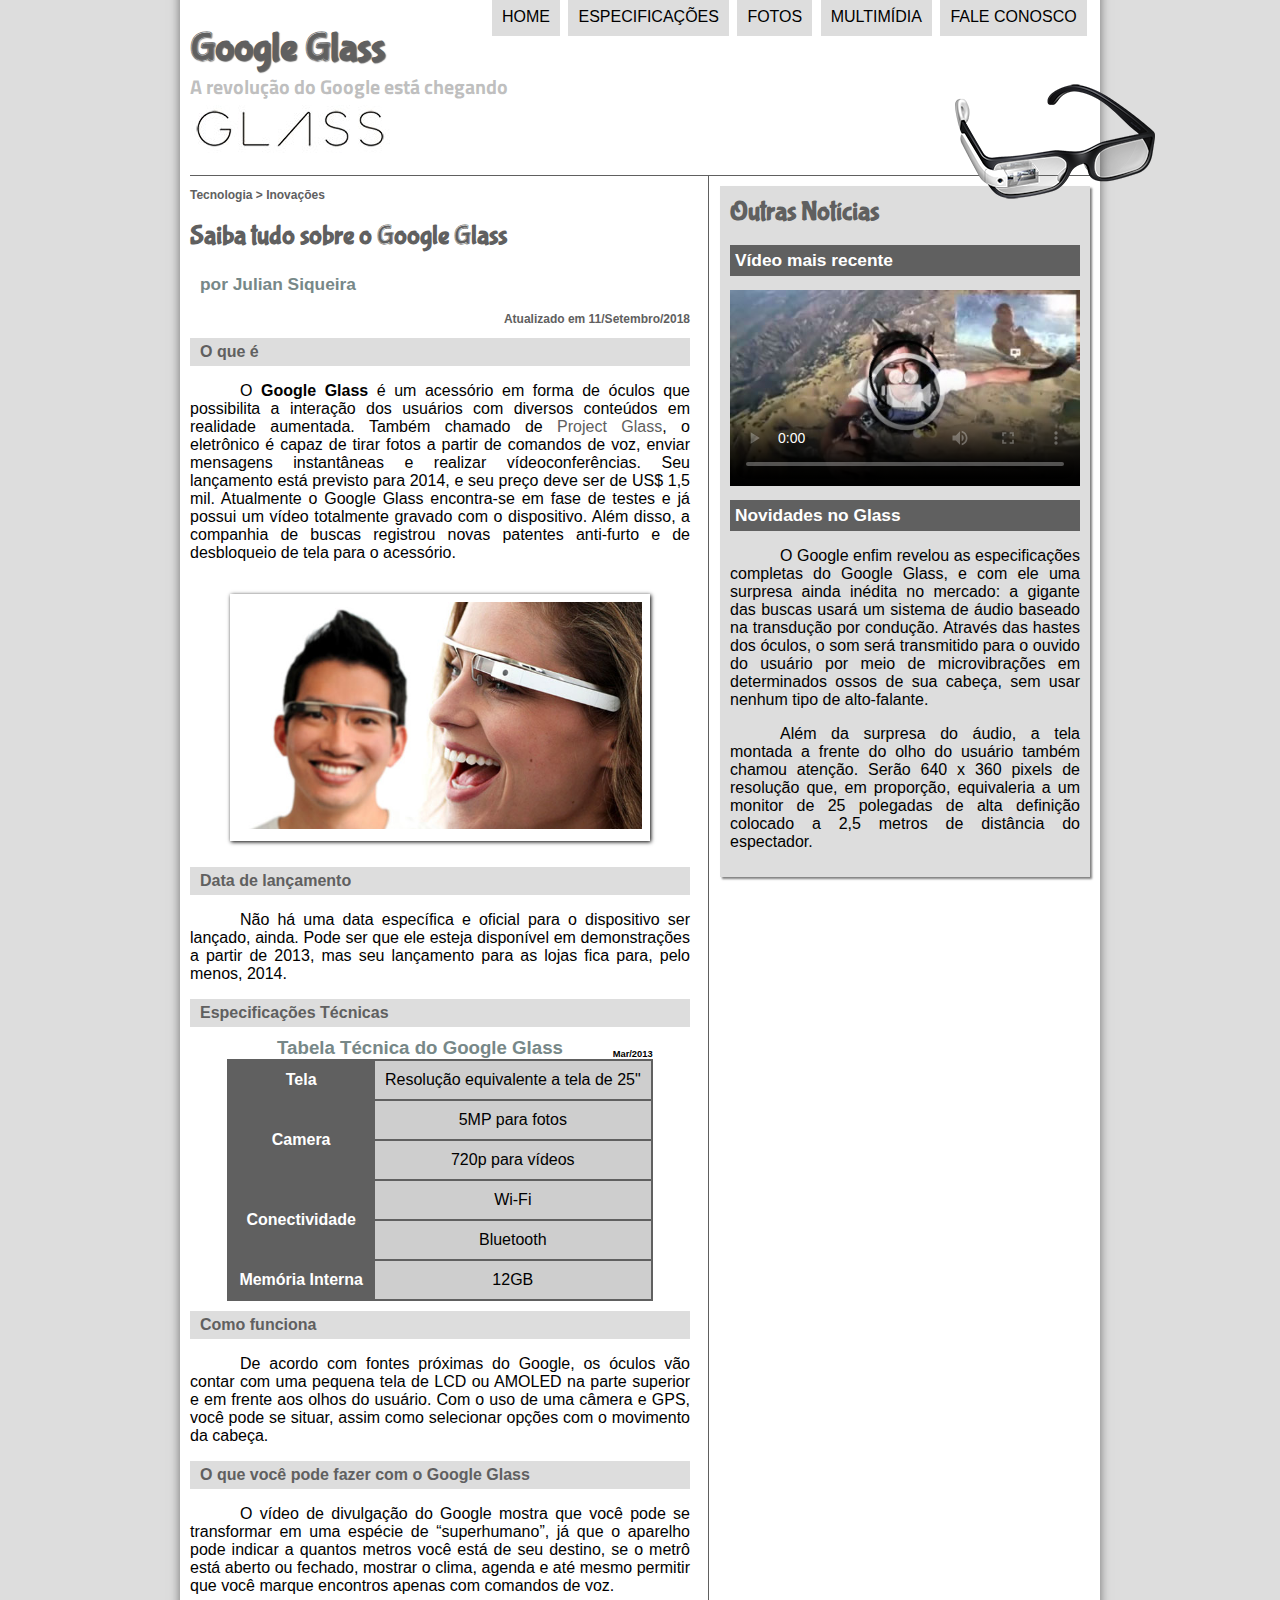
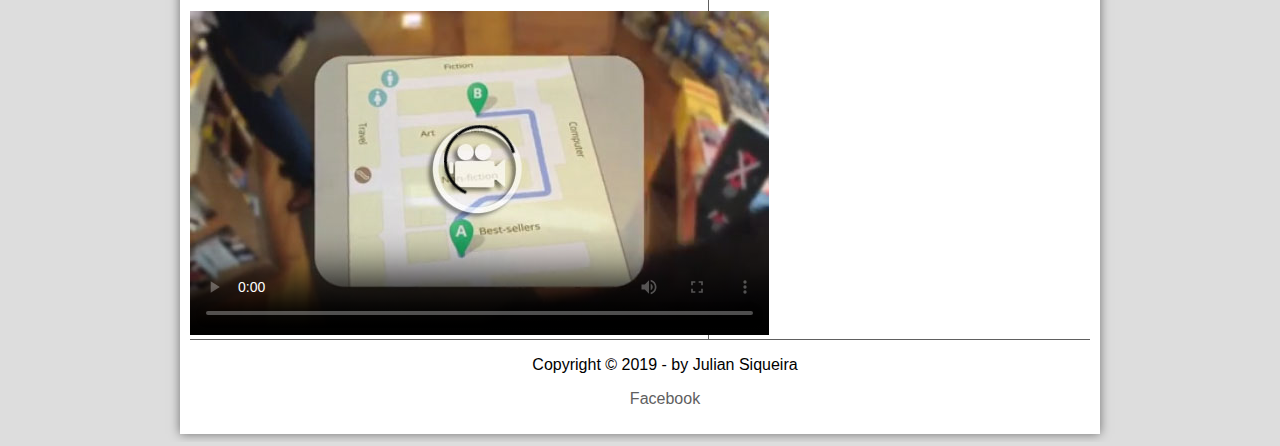
==== index.html @ 2a52aff4 "Initial commit" ====
<!DOCTYPE html>
<html lang="pt-br">
<head>
	<meta charset="utf-8"/>
	<title>Tudo sobre Google Glass</title>
	<link rel="stylesheet" type="text/css" href="_css/estilo.css"/>
	<script src="_javascript/funcoes.js"></script>
</head>
<body>
	<div id="interface">

	<header id="cabecalho">
	<hgroup>
	<h1>Google Glass</h1>
	<h2>A revolução do Google está chegando</h2>
    </hgroup>
    <img id="icone" src="_imagens/glass-oculos-preto-peq.png"/>		
	<nav id="menu">
	<h1>Menu Principal</h1>
	<ul type="disc">
		<li onmouseover="mudaFoto('_imagens/home.png')" onmouseout="mudaFoto('_imagens/glass-oculos-preto-peq.png')"><a href="index.html">Home</a></li>
		<li onmouseover="mudaFoto('_imagens/especificacoes.png')" onmouseout="mudaFoto('_imagens/glass-oculos-preto-peq.png')"><a href="specs.html">Especificações</a></li>
		<li onmouseover="mudaFoto('_imagens/fotos.png')" onmouseout="mudaFoto('_imagens/glass-oculos-preto-peq.png')"><a href="fotos.html">Fotos</a></li>
		<li onmouseover="mudaFoto('_imagens/multimidia.png')" onmouseout="mudaFoto('_imagens/glass-oculos-preto-peq.png')"><a href="multimidia.html">Multimídia</a></li>	
		<li onmouseover="mudaFoto('_imagens/contato.png')" onmouseout="mudaFoto('_imagens/glass-oculos-preto-peq.png')"><a href="fale-conosco.html">Fale conosco</a></li>
	</ul>
	</nav>
	</header>

<section id="corpo">	

<article id="noticia-principal">
<header id="cabecalho-artigo">
<hgroup>
<h3>Tecnologia > Inovações</h3>
<h1>Saiba tudo sobre o Google Glass</h1>
<h2>por Julian Siqueira</h2>
<h3 class="direita">Atualizado em 11/Setembro/2018</h3>
</hgroup>
</header>



<h2>O que é</h2>
<p>O <span style="font-weight: 900;">Google Glass</span> é um acessório em forma de óculos que possibilita a interação dos usuários com diversos conteúdos em realidade aumentada. Também chamado de <a href="https://glass.google.com" target="_blank">Project Glass</a>, o eletrônico é capaz de tirar fotos a partir de comandos de voz, enviar mensagens instantâneas e realizar vídeoconferências. Seu lançamento está previsto para 2014, e seu preço deve ser de US$ 1,5 mil. Atualmente o Google Glass encontra-se em fase de testes e já possui um vídeo totalmente gravado com o dispositivo. Além disso, a companhia de buscas registrou novas patentes anti-furto e de desbloqueio de tela para o acessório.</p>



<figure class="foto-legenda">
	<img src="_imagens/glass-quadro-homem-mulher.jpg"/>
	<figcaption>
		<h3>Goggle Glass</h3>
		<p>Uma nova maneira de ver o mundo.</p>
	</figcaption>
</figure>




<h2>Data de lançamento</h2>
<p>Não há uma data específica e oficial para o dispositivo ser lançado, ainda. Pode ser que ele esteja disponível em demonstrações a partir de 2013, mas seu lançamento para as lojas fica para, pelo menos, 2014.</p>



<h2>Especificações Técnicas</h2>
<table id="tabelaspec">
<caption>Tabela Técnica do Google Glass <span>Mar/2013</span></caption>

<tr><td class="ce">Tela</td> <td class="cd">Resolução equivalente a tela de 25"</td></tr>
<tr><td rowspan="2" class="ce">Camera</td> <td class="cd">5MP para fotos</td></tr>
<tr><td class="cd">720p para vídeos</td></tr>
<tr><td rowspan="2" class="ce">Conectividade</td> <td class="cd">Wi-Fi</td></tr>
<tr><td class="cd">Bluetooth</td></tr>
<tr><td class="ce">Memória Interna</td> <td class="cd">12GB</td></tr>
</table>

<h2>Como funciona</h2>
<p>De acordo com fontes próximas do Google, os óculos vão contar com uma pequena tela de LCD ou AMOLED na parte superior e em frente aos olhos do usuário. Com o uso de uma câmera e GPS, você pode se situar, assim como selecionar opções com o movimento da cabeça.</p>

<h2>O que você pode fazer com o Google Glass</h2>
<p>O vídeo de divulgação do Google mostra que você pode se transformar em uma espécie de “super&shy;humano”, já que o aparelho pode indicar a quantos metros você está de seu destino, se o metrô está aberto ou fechado, mostrar o clima, agenda e até mesmo permitir que você marque encontros apenas com comandos de voz.</p>

<div>
	<video controls="controls" poster="_imagens/video-mini01.jpg" id="video1">
		<source src="_media/one-day.mp4" type="video/mp4" >
	</video>
</div>

</article>
</section>
<aside id="lateral">

<h1>Outras Notícias</h1>
<h2>Vídeo mais recente</h2>

<div id="index">
	<video controls="controls" poster="_imagens/video-mini02.jpg" id="video2">
		<source src="_media/how-it-feels.mp4" type="video/mp4">
	</video>
</div>

<h2>Novidades no Glass</h2>
<p>O Google enfim revelou as especificações completas do Google Glass, e com ele uma surpresa ainda inédita no mercado: a gigante das buscas usará um sistema de áudio baseado na transdução por condução. Através das hastes dos óculos, o som será transmitido para o ouvido do usuário por meio de microvibrações em determinados ossos de sua cabeça, sem usar nenhum tipo de alto-falante.</p>

<p>Além da surpresa do áudio, a tela montada a frente do olho do usuário também chamou atenção. Serão 640 x 360 pixels de resolução que, em proporção, equivaleria a um monitor de 25 polegadas de alta definição colocado a 2,5 metros de distância do espectador.</p>
</aside>

<footer id="rodape">
<p>Copyright &copy; 2019 - by Julian Siqueira</p>
<p><a href="https://www.facebook.com/JulianSiqueiraRodrigues" target="_blank">Facebook</a></p>
</footer>
</div>
</body>
</html>
---- _css/estilo.css ----
@charset "UTF-8";

@import url('https://fonts.googleapis.com/css?family=Titillium+Web');
/* fonte de cima e importada da web */
@font-face {
	font-family: 'FonteLogo'; /* cria uma classe para fonte */
	src: url("../_fonts/bubblegum-sans-regular.otf"); /* fonte importada da pasta fontes */
}

body {
	font-family: arial, sans-serif; /* fonte do site inteiro */
	background-color: #dddddd; /* cor de fundo fora do site */
	color: rgba(0,0,0,1); /* cor das letras */
}

div#interface { /* configuracao da interface da pagina */
	width: 900px; /* tamanho da interface */
	background-color:#ffffff; /* cor de fundo da pagina */
	margin: -20px auto 0px auto; /* margem de fora da interface */
	box-shadow: 0px 0px 10px rgba(0,0,0,.5); /* sombra da interface */
	padding: 10px; /* margem de dentro da interface */
}
p { /* configuracao dos paragrafos */
	text-align: justify; /* justificados */
	text-indent: 50px; /* espaco da identação */
}

a {
	color: #606060; /* cor do link */
	text-decoration: none; /* tirar o sublinhado */

}

a:hover { /* ao passar o mouse encima, o sublinhado aparece. . */
	text-decoration: underline; 
}

header#cabecalho img#icone { /* configurar a img oculos */
	position: absolute; /* para mover a img por qlq lugar do site */
	left: 955px; /* mover para direita */
	top: 80px; /* mover para cima */
}

header#cabecalho {
	border-bottom: 1px #606060 solid; /* definir a borda, cor e tipo do cabecalho */
	height: 150px; /* defini o local da borda */
	background: url("../_imagens/glass-logo-peq.jpg") no-repeat 0px 80px; 
    /* define onde esta a logo da imagem "glass", faz ela nao se repetir, e especifica o local onde ela vai estar */
}

header#cabecalho h1 {
	font-family: 'FonteLogo', sans-serif; /* puxa a classe da fonte */
	font-size: 30pt; /* tamanho da fonte */
	color: #606060; /* cor da fonte */
	text-shadow: 1px 1px 1px rgba(0,0,0,.6); /* sombra da fonte */
	padding: 0px; /* tamanho interno da margem */
	margin-bottom: 0px; /* tamanho externo da margem */ 
}

header#cabecalho h2 {
	font-family: 'Titillium Web', sans-serif;
	color: #88888888;
	font-size: 15pt;	
	padding: 0px;
	margin-top: 0px;
}
/* Formatação de imagens com legendas */

figure.foto-legenda {
	position: relative;
	border: 8px solid white;
	box-shadow: 1px 1px 4px black;
	display: inline-block;
}

figure.foto-legenda img{
	width: 100%;	
	height: 100%;
}

figure.foto-legenda figcaption{
	opacity: 0;
	position: absolute;
	top: 0px;
	background-color: rgba(0,0,0,.4);
	color: white;
	width: 100%;
	height: 100%;
	padding: 20px;
	box-sizing: border-box;
	transition: opacity 1s;
}

figure.foto-legenda:hover figcaption{
	opacity: 1;
}

/* Formatacao do Menu */
nav#menu {
	display: block;
}

/* formatacao da lista */
nav#menu ul{
	list-style: none; /* tira a marcacao da lista, a 'bolinha' */
	text-transform: uppercase; /* deixa todas letras maiusculas */
	position: absolute; /* deixa voce mover o menu pra qualquer lugar do site */
	top: -20px; /* diminui o espacamento do topo */
	left: 450px; /* move o menu para direita */
}
/* cada retangulo do menu, é um li */
nav#menu li {
	display: inline-block; /* os blocos de menu seja exibido na mesma linha */
	background-color: #dddddd; /* cor da box do menu */
	padding: 10px; /* tamanho da box do menu */
	margin: 2px; /* espaco entre as box do menu */
	transition: background-color 1s; /* tempo de transicao quando passar o mouse encima para mudar de cor */
}
/* efeito de opacidade ao passar o mouse encima do menu */
nav#menu li:hover {
	background-color: #606060; /* cor cinza da transicao */
}

/* esconder 'menu principal' */
nav#menu h1{
	display: none;
}

/* para mudar a cor das letras do menu (links) e tirar o sublinhado (decoracao) */
nav#menu a {
	color: #000000;	
	text-decoration: none;
}

nav#menu a:hover { /* para quando passar o mouse encima mudar a cor da letra */
	color: #ffffff; /* cor branca */
	text-decoration: underline; /* para aparecer o sublinhado ao passar o mouse encima */
}

section#corpo { /* seção da esquerda */
	display: block; /* para mostrar em bloco */
	width: 500px; /* tamanho do bloco */
	float: left; /* 'float' e para ficar flutuando na pagina */
	border-right: 1px solid #606060; /* criar margem no meio */
	padding-right: 18px; /* espacamento do texto para borda */
}

article#noticia-principal h2 { /* modifica as boxes dos titulos, letras , ect */
	font-size: 12pt; /* tamanho da fonte */
	color: #606060; /* cor da fonte */
	background-color: #dddddd; /* cor de fundo da box */
	padding: 5px 0px 5px 10px; /* margen interior 'move titulo na box' */
	margin: 10px 0px 10px 0px; /* margen exterior aumeta a box */
}

header#cabecalho-artigo h1 {
	font-family: 'FonteLogo', sans-serif;
	font-size: 20pt;
	color: #606060;
}

.direita {
	text-align: right;
}

header#cabecalho-artigo h2 {
	font-size: 13pt;
	color: #778888;
	background-color: #ffffff;
	margin: 0px;
}

header#cabecalho-artigo h3 {
	font-size: 12px;
	color: #606060;
}

table#tabelaspec { /* configuracao da tabela inteira */
	border: 1px solid #606060; /* modificar borda, cor e tipo */
	border-spacing: 0px; /* espacamento entre as cedulas */
	margin-left: auto; /* espacamento da esquerda fora da tabela 'externo' */
	margin-right: auto;
}

table#tabelaspec td { /* configuracao de cada item dentro da tabela */
	border: 1px solid #606060; /* borda de cada item dentro da tabela */
	padding: 10px; /* espacamento interno de cada item da tabela */
	text-align: center; /* mover os nomes para esquerda ou direita */
	vertical-align: middle; /* over os nomes para cima ou para baixo */
}

table#tabelaspec td.ce { /* configuracao celulas esquerda */
	color: #ffffff; /* cor da letra */
	background-color: #606060; /* cor de fundo */
	vertical-align:; /* alinhamento, sobrepoe o da 'td' acima */
	font-weight: bolder; /* fonte em negrito */
}

table#tabelaspec td.cd { /* configuracao celulas direita */
	background-color: #cecece; /* cor de fundo */

}

table#tabelaspec caption {
	color: #778888;
	font-size: 14pt;
	font-weight: bolder;

}

table#tabelaspec caption span {
	display: block;
	float: right;
	color: #000000 ;
	font-size: 7pt;
	margin-top: 12px;

}

aside#lateral { /* seção da direita */
	display: block; /* layout fica em forma de bloco */
	width: 350px; /* tamanho do bloco de texto */
	float: right; /* para mover o texto para qualquer lugar */
	background-color: #dddddd; /* cor de fundo da 'aside' */
	padding: 10px; /* espaço interno */
	margin-top: 10px; /* margem do top */
	box-shadow: 2px 2px 2px rgba(0,0,0,.5) /* tamanho da sombra e cor */
}


aside#lateral h1 { /* titulo 'outras noticias' */
	font-family: 'FonteLogo', sans-serif;
	font-size: 20pt;
	color: #606060; /* cor da fonte */
	margin-top: 0px; /* margem do top */
}

aside#lateral h2 { /* modificacao dentro do titulo */
	background-color: #606060;
	font-size: 13pt;
	color: #ffffff;
	padding: 5px; /* espacamento dentro da letra para o bloco em si */
}

footer#rodape { /* seção do rodape */
	clear: both; /* serve para alinhar tudo que estiver acima dele */
	border-top: 1px solid #606060; /* para criar uma borda acima do rodape */
}

footer#rodape p {
	text-align: center; /* para alinhar o rodape */
}

div#index {
	display: block;
	position: relative;
	

}

video#video2 {
	display: block;
	position: relative;
	width: 350px;
	padding-left: -10px;
}
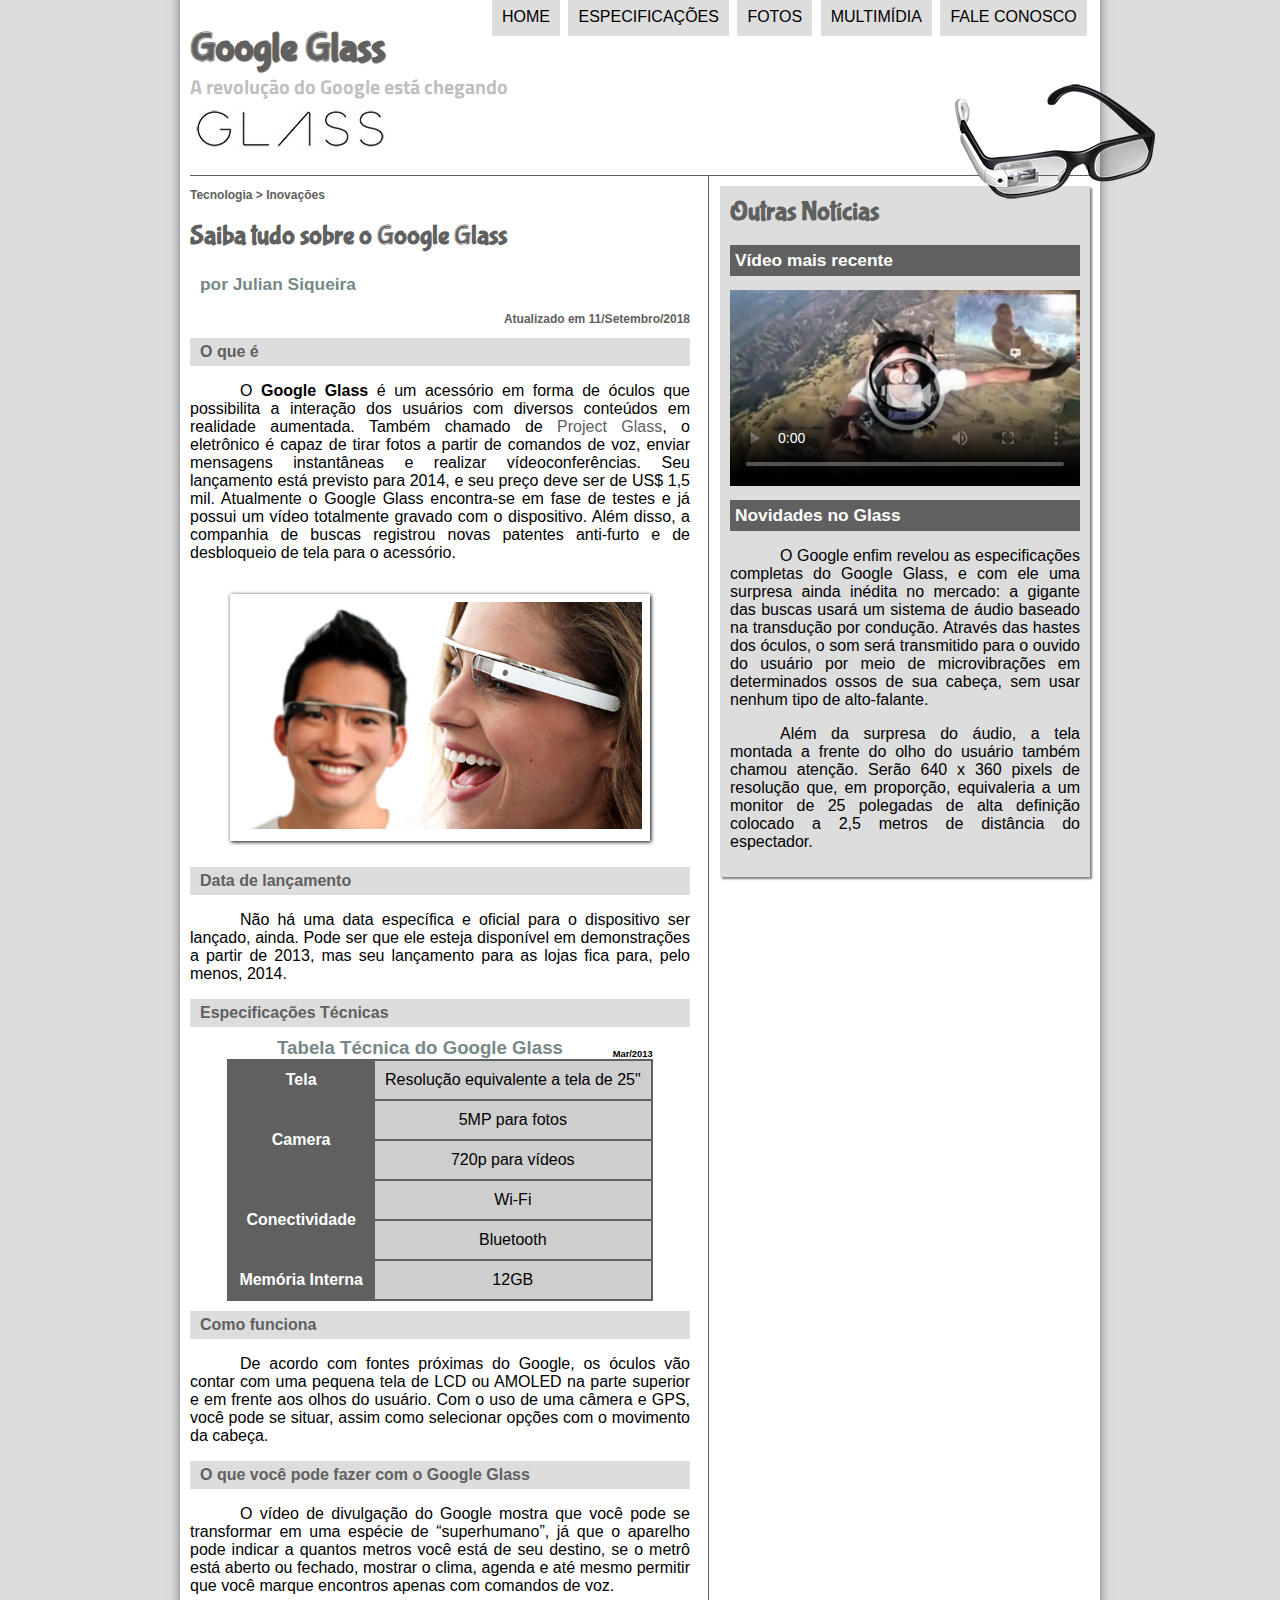
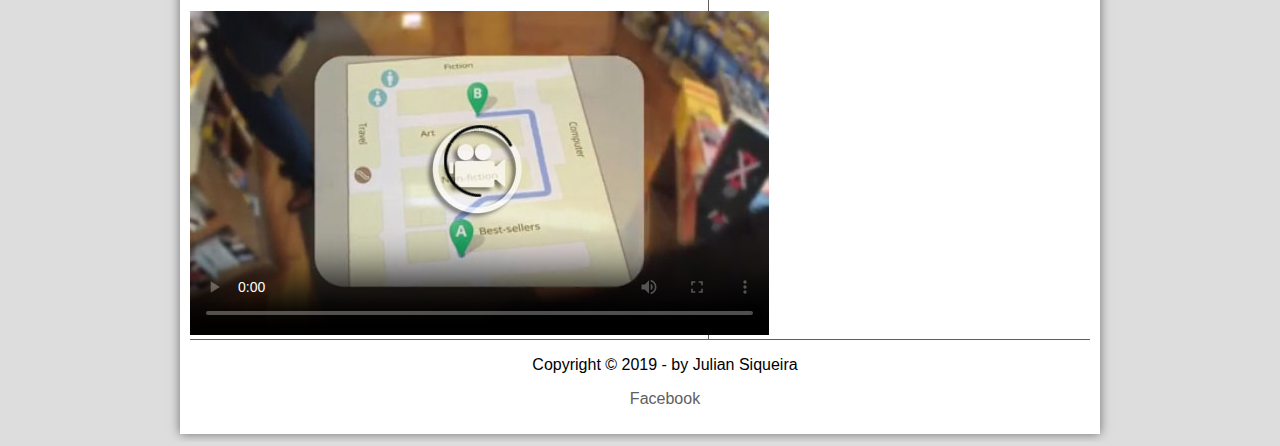
==== commit 8f294bc5: "tirei tds _" ====
--- a/index.html
+++ b/index.html
@@ -3,8 +3,8 @@
 <head>
 	<meta charset="utf-8"/>
 	<title>Tudo sobre Google Glass</title>
-	<link rel="stylesheet" type="text/css" href="_css/estilo.css"/>
-	<script src="_javascript/funcoes.js"></script>
+	<link rel="stylesheet" type="text/css" href="css/estilo.css"/>
+	<script src="javascript/funcoes.js"></script>
 </head>
 <body>
 	<div id="interface">
@@ -14,15 +14,15 @@
 	<h1>Google Glass</h1>
 	<h2>A revolução do Google está chegando</h2>
     </hgroup>
-    <img id="icone" src="_imagens/glass-oculos-preto-peq.png"/>		
+    <img id="icone" src="imagens/glass-oculos-preto-peq.png"/>		
 	<nav id="menu">
 	<h1>Menu Principal</h1>
 	<ul type="disc">
-		<li onmouseover="mudaFoto('_imagens/home.png')" onmouseout="mudaFoto('_imagens/glass-oculos-preto-peq.png')"><a href="index.html">Home</a></li>
-		<li onmouseover="mudaFoto('_imagens/especificacoes.png')" onmouseout="mudaFoto('_imagens/glass-oculos-preto-peq.png')"><a href="specs.html">Especificações</a></li>
-		<li onmouseover="mudaFoto('_imagens/fotos.png')" onmouseout="mudaFoto('_imagens/glass-oculos-preto-peq.png')"><a href="fotos.html">Fotos</a></li>
-		<li onmouseover="mudaFoto('_imagens/multimidia.png')" onmouseout="mudaFoto('_imagens/glass-oculos-preto-peq.png')"><a href="multimidia.html">Multimídia</a></li>	
-		<li onmouseover="mudaFoto('_imagens/contato.png')" onmouseout="mudaFoto('_imagens/glass-oculos-preto-peq.png')"><a href="fale-conosco.html">Fale conosco</a></li>
+		<li onmouseover="mudaFoto('imagens/home.png')" onmouseout="mudaFoto('imagens/glass-oculos-preto-peq.png')"><a href="index.html">Home</a></li>
+		<li onmouseover="mudaFoto('imagens/especificacoes.png')" onmouseout="mudaFoto('imagens/glass-oculos-preto-peq.png')"><a href="specs.html">Especificações</a></li>
+		<li onmouseover="mudaFoto('imagens/fotos.png')" onmouseout="mudaFoto('imagens/glass-oculos-preto-peq.png')"><a href="fotos.html">Fotos</a></li>
+		<li onmouseover="mudaFoto('imagens/multimidia.png')" onmouseout="mudaFoto('imagens/glass-oculos-preto-peq.png')"><a href="multimidia.html">Multimídia</a></li>	
+		<li onmouseover="mudaFoto('imagens/contato.png')" onmouseout="mudaFoto('imagens/glass-oculos-preto-peq.png')"><a href="fale-conosco.html">Fale conosco</a></li>
 	</ul>
 	</nav>
 	</header>
@@ -47,7 +47,7 @@
 
 
 <figure class="foto-legenda">
-	<img src="_imagens/glass-quadro-homem-mulher.jpg"/>
+	<img src="imagens/glass-quadro-homem-mulher.jpg"/>
 	<figcaption>
 		<h3>Goggle Glass</h3>
 		<p>Uma nova maneira de ver o mundo.</p>
@@ -81,8 +81,8 @@
 <p>O vídeo de divulgação do Google mostra que você pode se transformar em uma espécie de “super&shy;humano”, já que o aparelho pode indicar a quantos metros você está de seu destino, se o metrô está aberto ou fechado, mostrar o clima, agenda e até mesmo permitir que você marque encontros apenas com comandos de voz.</p>
 
 <div>
-	<video controls="controls" poster="_imagens/video-mini01.jpg" id="video1">
-		<source src="_media/one-day.mp4" type="video/mp4" >
+	<video controls="controls" poster="imagens/video-mini01.jpg" id="video1">
+		<source src="media/one-day.mp4" type="video/mp4" >
 	</video>
 </div>
 
@@ -94,8 +94,8 @@
 <h2>Vídeo mais recente</h2>
 
 <div id="index">
-	<video controls="controls" poster="_imagens/video-mini02.jpg" id="video2">
-		<source src="_media/how-it-feels.mp4" type="video/mp4">
+	<video controls="controls" poster="imagens/video-mini02.jpg" id="video2">
+		<source src="media/how-it-feels.mp4" type="video/mp4">
 	</video>
 </div>
 
--- a/css/estilo.css
+++ b/css/estilo.css
@@ -0,0 +1,266 @@
+@charset "UTF-8";
+
+@import url('https://fonts.googleapis.com/css?family=Titillium+Web');
+/* fonte de cima e importada da web */
+@font-face {
+	font-family: 'FonteLogo'; /* cria uma classe para fonte */
+	src: url("../_fonts/bubblegum-sans-regular.otf"); /* fonte importada da pasta fontes */
+}
+
+body {
+	font-family: arial, sans-serif; /* fonte do site inteiro */
+	background-color: #dddddd; /* cor de fundo fora do site */
+	color: rgba(0,0,0,1); /* cor das letras */
+}
+
+div#interface { /* configuracao da interface da pagina */
+	width: 900px; /* tamanho da interface */
+	background-color:#ffffff; /* cor de fundo da pagina */
+	margin: -20px auto 0px auto; /* margem de fora da interface */
+	box-shadow: 0px 0px 10px rgba(0,0,0,.5); /* sombra da interface */
+	padding: 10px; /* margem de dentro da interface */
+}
+p { /* configuracao dos paragrafos */
+	text-align: justify; /* justificados */
+	text-indent: 50px; /* espaco da identação */
+}
+
+a {
+	color: #606060; /* cor do link */
+	text-decoration: none; /* tirar o sublinhado */
+
+}
+
+a:hover { /* ao passar o mouse encima, o sublinhado aparece. . */
+	text-decoration: underline; 
+}
+
+header#cabecalho img#icone { /* configurar a img oculos */
+	position: absolute; /* para mover a img por qlq lugar do site */
+	left: 955px; /* mover para direita */
+	top: 80px; /* mover para cima */
+}
+
+header#cabecalho {
+	border-bottom: 1px #606060 solid; /* definir a borda, cor e tipo do cabecalho */
+	height: 150px; /* defini o local da borda */
+	background: url("../imagens/glass-logo-peq.jpg") no-repeat 0px 80px; 
+    /* define onde esta a logo da imagem "glass", faz ela nao se repetir, e especifica o local onde ela vai estar */
+}
+
+header#cabecalho h1 {
+	font-family: 'FonteLogo', sans-serif; /* puxa a classe da fonte */
+	font-size: 30pt; /* tamanho da fonte */
+	color: #606060; /* cor da fonte */
+	text-shadow: 1px 1px 1px rgba(0,0,0,.6); /* sombra da fonte */
+	padding: 0px; /* tamanho interno da margem */
+	margin-bottom: 0px; /* tamanho externo da margem */ 
+}
+
+header#cabecalho h2 {
+	font-family: 'Titillium Web', sans-serif;
+	color: #88888888;
+	font-size: 15pt;	
+	padding: 0px;
+	margin-top: 0px;
+}
+/* Formatação de imagens com legendas */
+
+figure.foto-legenda {
+	position: relative;
+	border: 8px solid white;
+	box-shadow: 1px 1px 4px black;
+	display: inline-block;
+}
+
+figure.foto-legenda img{
+	width: 100%;	
+	height: 100%;
+}
+
+figure.foto-legenda figcaption{
+	opacity: 0;
+	position: absolute;
+	top: 0px;
+	background-color: rgba(0,0,0,.4);
+	color: white;
+	width: 100%;
+	height: 100%;
+	padding: 20px;
+	box-sizing: border-box;
+	transition: opacity 1s;
+}
+
+figure.foto-legenda:hover figcaption{
+	opacity: 1;
+}
+
+/* Formatacao do Menu */
+nav#menu {
+	display: block;
+}
+
+/* formatacao da lista */
+nav#menu ul{
+	list-style: none; /* tira a marcacao da lista, a 'bolinha' */
+	text-transform: uppercase; /* deixa todas letras maiusculas */
+	position: absolute; /* deixa voce mover o menu pra qualquer lugar do site */
+	top: -20px; /* diminui o espacamento do topo */
+	left: 450px; /* move o menu para direita */
+}
+/* cada retangulo do menu, é um li */
+nav#menu li {
+	display: inline-block; /* os blocos de menu seja exibido na mesma linha */
+	background-color: #dddddd; /* cor da box do menu */
+	padding: 10px; /* tamanho da box do menu */
+	margin: 2px; /* espaco entre as box do menu */
+	transition: background-color 1s; /* tempo de transicao quando passar o mouse encima para mudar de cor */
+}
+/* efeito de opacidade ao passar o mouse encima do menu */
+nav#menu li:hover {
+	background-color: #606060; /* cor cinza da transicao */
+}
+
+/* esconder 'menu principal' */
+nav#menu h1{
+	display: none;
+}
+
+/* para mudar a cor das letras do menu (links) e tirar o sublinhado (decoracao) */
+nav#menu a {
+	color: #000000;	
+	text-decoration: none;
+}
+
+nav#menu a:hover { /* para quando passar o mouse encima mudar a cor da letra */
+	color: #ffffff; /* cor branca */
+	text-decoration: underline; /* para aparecer o sublinhado ao passar o mouse encima */
+}
+
+section#corpo { /* seção da esquerda */
+	display: block; /* para mostrar em bloco */
+	width: 500px; /* tamanho do bloco */
+	float: left; /* 'float' e para ficar flutuando na pagina */
+	border-right: 1px solid #606060; /* criar margem no meio */
+	padding-right: 18px; /* espacamento do texto para borda */
+}
+
+article#noticia-principal h2 { /* modifica as boxes dos titulos, letras , ect */
+	font-size: 12pt; /* tamanho da fonte */
+	color: #606060; /* cor da fonte */
+	background-color: #dddddd; /* cor de fundo da box */
+	padding: 5px 0px 5px 10px; /* margen interior 'move titulo na box' */
+	margin: 10px 0px 10px 0px; /* margen exterior aumeta a box */
+}
+
+header#cabecalho-artigo h1 {
+	font-family: 'FonteLogo', sans-serif;
+	font-size: 20pt;
+	color: #606060;
+}
+
+.direita {
+	text-align: right;
+}
+
+header#cabecalho-artigo h2 {
+	font-size: 13pt;
+	color: #778888;
+	background-color: #ffffff;
+	margin: 0px;
+}
+
+header#cabecalho-artigo h3 {
+	font-size: 12px;
+	color: #606060;
+}
+
+table#tabelaspec { /* configuracao da tabela inteira */
+	border: 1px solid #606060; /* modificar borda, cor e tipo */
+	border-spacing: 0px; /* espacamento entre as cedulas */
+	margin-left: auto; /* espacamento da esquerda fora da tabela 'externo' */
+	margin-right: auto;
+}
+
+table#tabelaspec td { /* configuracao de cada item dentro da tabela */
+	border: 1px solid #606060; /* borda de cada item dentro da tabela */
+	padding: 10px; /* espacamento interno de cada item da tabela */
+	text-align: center; /* mover os nomes para esquerda ou direita */
+	vertical-align: middle; /* over os nomes para cima ou para baixo */
+}
+
+table#tabelaspec td.ce { /* configuracao celulas esquerda */
+	color: #ffffff; /* cor da letra */
+	background-color: #606060; /* cor de fundo */
+	vertical-align:; /* alinhamento, sobrepoe o da 'td' acima */
+	font-weight: bolder; /* fonte em negrito */
+}
+
+table#tabelaspec td.cd { /* configuracao celulas direita */
+	background-color: #cecece; /* cor de fundo */
+
+}
+
+table#tabelaspec caption {
+	color: #778888;
+	font-size: 14pt;
+	font-weight: bolder;
+
+}
+
+table#tabelaspec caption span {
+	display: block;
+	float: right;
+	color: #000000 ;
+	font-size: 7pt;
+	margin-top: 12px;
+
+}
+
+aside#lateral { /* seção da direita */
+	display: block; /* layout fica em forma de bloco */
+	width: 350px; /* tamanho do bloco de texto */
+	float: right; /* para mover o texto para qualquer lugar */
+	background-color: #dddddd; /* cor de fundo da 'aside' */
+	padding: 10px; /* espaço interno */
+	margin-top: 10px; /* margem do top */
+	box-shadow: 2px 2px 2px rgba(0,0,0,.5) /* tamanho da sombra e cor */
+}
+
+
+aside#lateral h1 { /* titulo 'outras noticias' */
+	font-family: 'FonteLogo', sans-serif;
+	font-size: 20pt;
+	color: #606060; /* cor da fonte */
+	margin-top: 0px; /* margem do top */
+}
+
+aside#lateral h2 { /* modificacao dentro do titulo */
+	background-color: #606060;
+	font-size: 13pt;
+	color: #ffffff;
+	padding: 5px; /* espacamento dentro da letra para o bloco em si */
+}
+
+footer#rodape { /* seção do rodape */
+	clear: both; /* serve para alinhar tudo que estiver acima dele */
+	border-top: 1px solid #606060; /* para criar uma borda acima do rodape */
+}
+
+footer#rodape p {
+	text-align: center; /* para alinhar o rodape */
+}
+
+div#index {
+	display: block;
+	position: relative;
+	
+
+}
+
+video#video2 {
+	display: block;
+	position: relative;
+	width: 350px;
+	padding-left: -10px;
+}